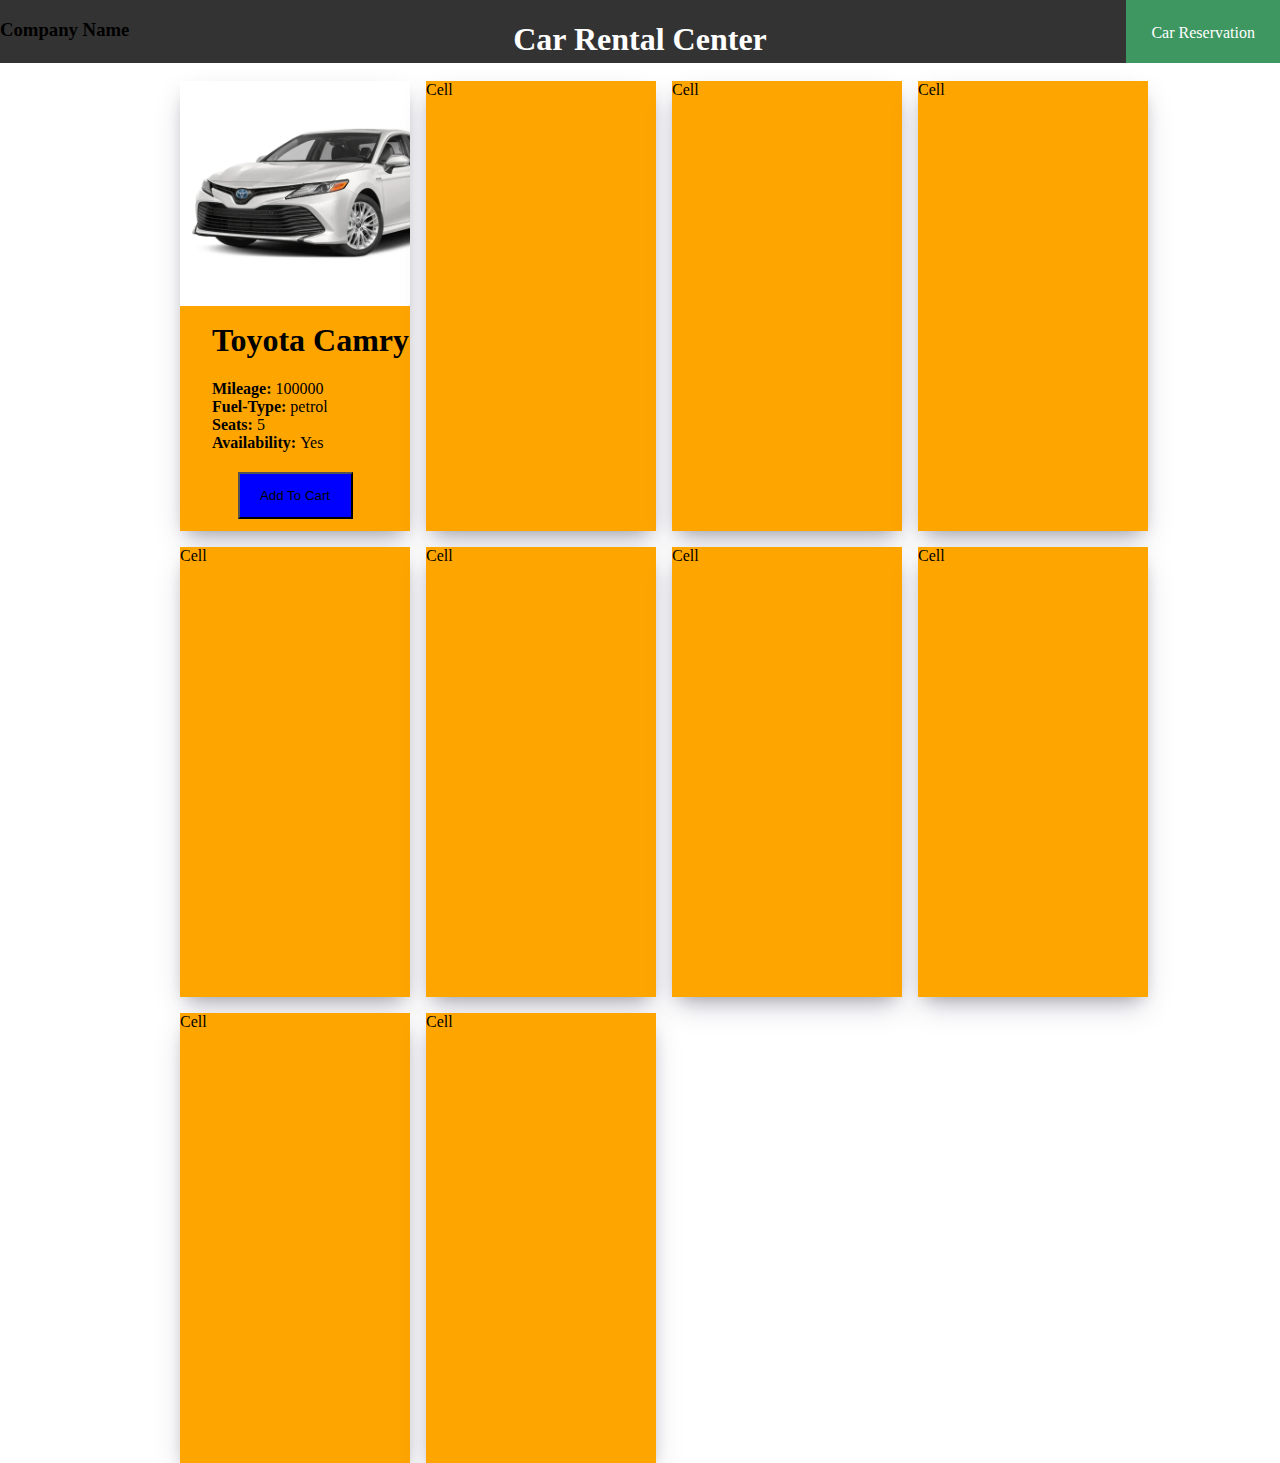
==== index.html @ b1a55880 "Added encapsulation and reservation link" ====
<!DOCTYPE html>
<html lang="en">
    <head>
        <meta charset="utf-8">
        <title>Jaiden Chicote - Online Car Rental System</title>

        <link rel="stylesheet" href="css/custom.css">
    </head>
    <body>
        <script src="js/vehicle_list_loader.js"></script>

        <!-- Runs Preliminary tasks first -->
        <script>
            // Lodas the cell data from JSOn file and renders with cell loader
            JSONData.loadJSONData(GridCellLoader);
        </script>

        <!-- Navigation Bar -->
        <div class="nav-bar sticky">
            <h3> Company Name </h3>
            <h1 class="center-nav-label nav-element"> Car Rental Center </h1>
            <div class="right-nav-element">
                <a class="car-reservation nav-element" href="html/reservation.html"> Car Reservation </a>
            </div>
        </div>

        <!-- Car Display Grid -->
        <div class="main-content-container">
            <div class="grid-car-container">
                <div id="camry" class="grid-car-cell">
                    <div class="image-product-section">
                        <img class="vehicle-image" src="images/Camry.jpg">
                    </div>
                    <div class="vehicle-details-section" >
                        <h1 id="vehicleTitle" class="vehicle-title"> Title </h1>
                        <span style="display: block;">
                            <p class="vehicle-info-detail"><b>Mileage:</b></p>
                            <p id="vehicleMileage" class="vehicle-info-detail">Mileage:</p>
                        </span>
                        <span style="display: block;">
                            <p class="vehicle-info-detail"><b>Fuel-Type:</b></p>
                            <p id="vehicleFuel" class="vehicle-info-detail">Fuel-Type:</p>
                        </span>
                        <span style="display: block;">
                            <p class="vehicle-info-detail"><b>Seats:</b></p>
                            <p id="vehicleSeats" class="vehicle-info-detail">Seats:</p>
                        </span>
                        <span style="display: block;">
                            <p class="vehicle-info-detail"><b>Availability:</b></p>
                            <p id="vehicleAvailability" class="vehicle-info-detail">Availability:</p>
                        </span>
                    </div>
                    <div class="button-add-section">
                        <button class="add-to-cart-btn" type="button" onclick="checkAvailableForReservation(1);">Add To Cart</button>
                    </div>
                </div>
                <div class="grid-car-cell">Cell</div>
                <div class="grid-car-cell">Cell</div>
                <div class="grid-car-cell">Cell</div>
                <div class="grid-car-cell">Cell</div>
                <div class="grid-car-cell">Cell</div>
                <div class="grid-car-cell">Cell</div>
                <div class="grid-car-cell">Cell</div>
                <div class="grid-car-cell">Cell</div>
                <div class="grid-car-cell">Cell</div>
            </div>
        </div>

        <script src="js/vehicle_cell_interaction.js"></script>
    </body>
</html>
---- css/custom.css ----
body {
    margin: 0;
}

.sticky {
    position: fixed;
    top: 0;
}

.nav-bar {
    background-color: #333;
    overflow: hidden;
    height: 7vh;
    width: 100%;
    padding: 0;
    margin: 0;
    z-index: 1;
    display: grid;
    grid-template-columns: 20% 60% 20%;
}

.nav-element {
}

.test {
    text-align: right;
    height: 100%;
    width: 100%;
}

.car-reservation {
    float: right;
    color: white;
    background: #3E9761;
    height: 100%;
    width: 60%;
    text-align: center;
    padding-top: 1.5rem;
    text-decoration: none;
}

.car-reservation:hover {
    background: #00F05E;
}

.center-nav-label {
    color: white;
    text-align: center;
}

/* Tabular Display Grid */

.main-content-container {
    margin-top: 9vh;
    margin-left: 20vh;
    margin-right: 20vh;
}

.grid-car-container {
    display: grid;
    grid-template-columns: repeat(4, 25%);
    grid-template-rows: repeat(3, 50vh);
    grid-row-gap: 1rem;
    grid-column-gap: 1rem;
}

.grid-car-cell {
    background: orange;
    display: grid;
    grid-template-rows: 50% 35% 15%;
    box-shadow: rgba(50, 50, 93, 0.25) 0px 13px 27px -5px, rgba(0, 0, 0, 0.3) 0px 8px 16px -8px;
}

.image-product-section {
    background: white;
    overflow: hidden;
    text-align: center;
}

.vehicle-details-section {
    margin-left: 2rem;
}

.button-add-section {
    text-align: center;
    object-fit: fill;
}

.vehicle-image {
    height: 100%;
}

.add-to-cart-btn {
    background: blue;
    width: 50%;
    height: 70%;
    margin-top: 0.5rem;
}

/* Cell Information */
.vehicle-title {
    margin-top: 1rem;
}

.vehicle-info-detail {
    margin-top: 0;
    margin-bottom: 0;
    display: inline-block;
}
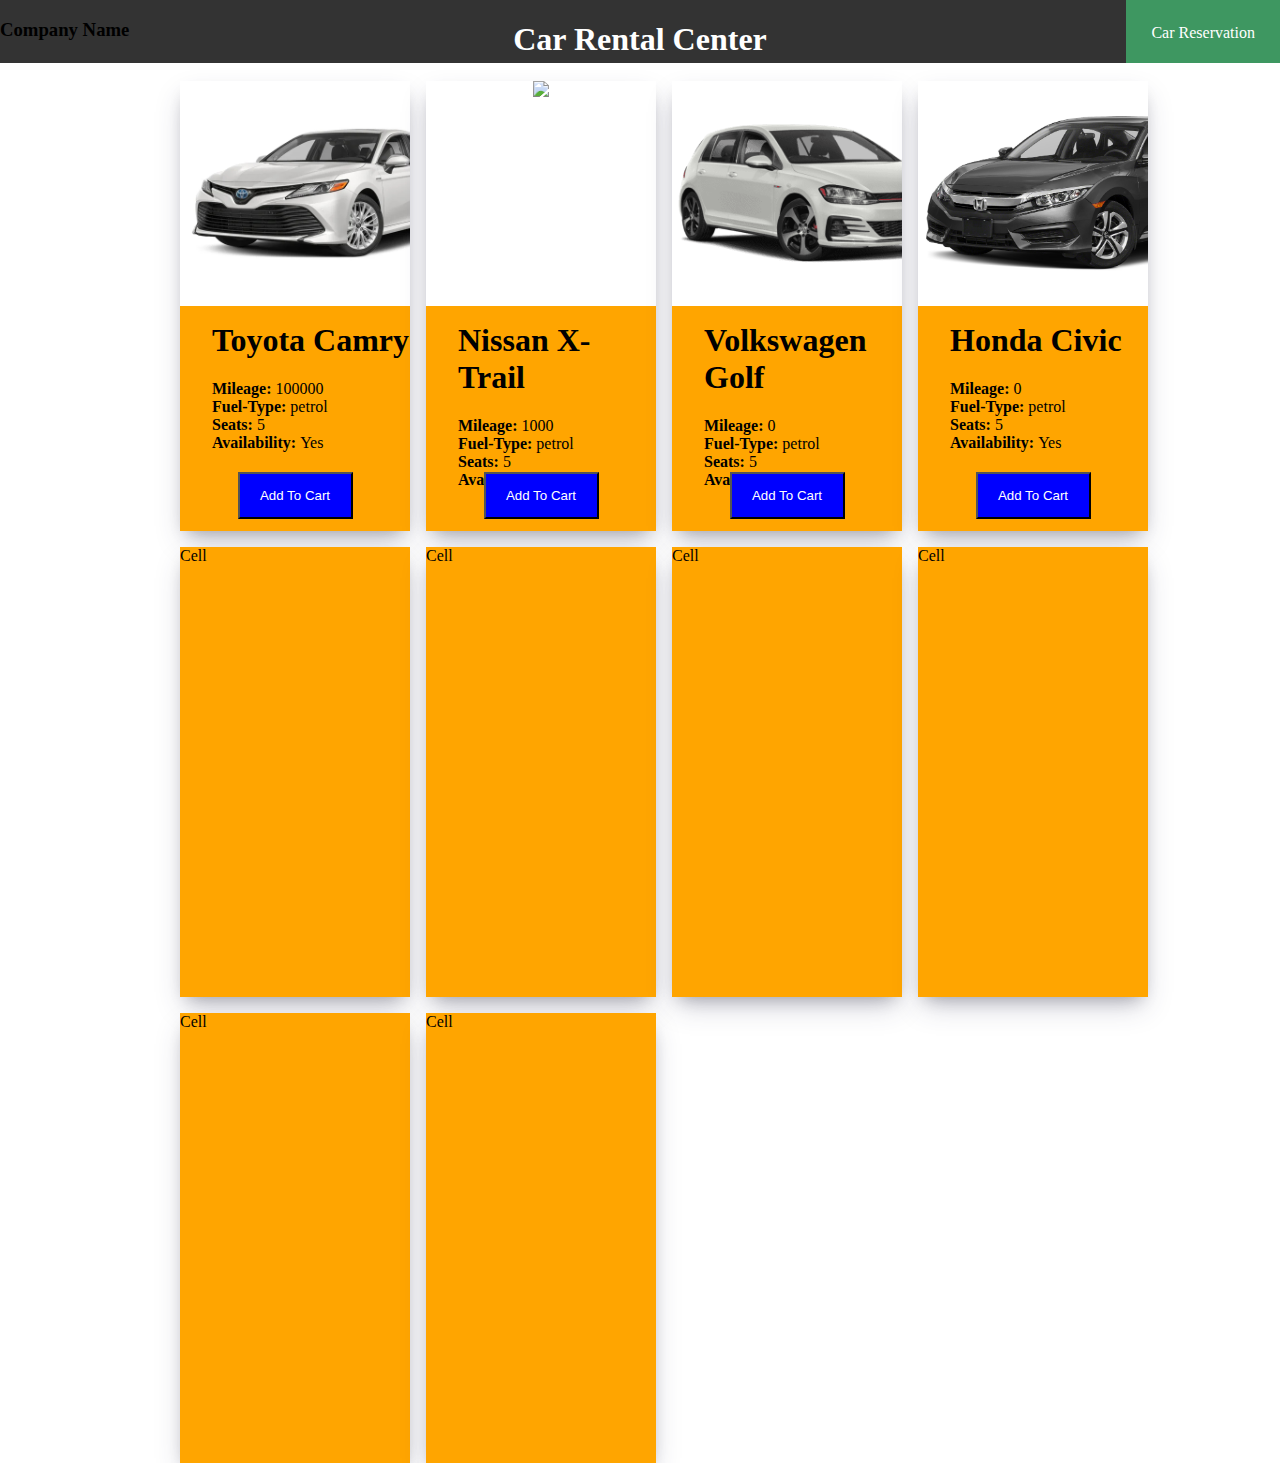
==== commit 92fcd857: "Completed base reservation cell and included delete func" ====
--- a/index.html
+++ b/index.html
@@ -20,14 +20,14 @@
             <h3> Company Name </h3>
             <h1 class="center-nav-label nav-element"> Car Rental Center </h1>
             <div class="right-nav-element">
-                <a class="car-reservation nav-element" href="html/reservation.html"> Car Reservation </a>
+                <a class="car-reservation nav-element" href="html/reservation.html" onclick="storeDataInSessionStorage()"> Car Reservation </a>
             </div>
         </div>
 
         <!-- Car Display Grid -->
         <div class="main-content-container">
             <div class="grid-car-container">
-                <div id="camry" class="grid-car-cell">
+                <div id="Camry" class="grid-car-cell">
                     <div class="image-product-section">
                         <img class="vehicle-image" src="images/Camry.jpg">
                     </div>
@@ -51,12 +51,90 @@
                         </span>
                     </div>
                     <div class="button-add-section">
-                        <button class="add-to-cart-btn" type="button" onclick="checkAvailableForReservation(1);">Add To Cart</button>
+                        <button class="add-to-cart-btn" type="button" onclick="reserveVehicleForRegistration(1);">Add To Cart</button>
                     </div>
                 </div>
-                <div class="grid-car-cell">Cell</div>
-                <div class="grid-car-cell">Cell</div>
-                <div class="grid-car-cell">Cell</div>
+                <div id="X-Trail" class="grid-car-cell">
+                    <div class="image-product-section">
+                        <img class="vehicle-image" src="images/X-Trail.jpg">
+                    </div>
+                    <div class="vehicle-details-section" >
+                        <h1 id="vehicleTitle" class="vehicle-title"> Title </h1>
+                        <span style="display: block;">
+                            <p class="vehicle-info-detail"><b>Mileage:</b></p>
+                            <p id="vehicleMileage" class="vehicle-info-detail">Mileage:</p>
+                        </span>
+                        <span style="display: block;">
+                            <p class="vehicle-info-detail"><b>Fuel-Type:</b></p>
+                            <p id="vehicleFuel" class="vehicle-info-detail">Fuel-Type:</p>
+                        </span>
+                        <span style="display: block;">
+                            <p class="vehicle-info-detail"><b>Seats:</b></p>
+                            <p id="vehicleSeats" class="vehicle-info-detail">Seats:</p>
+                        </span>
+                        <span style="display: block;">
+                            <p class="vehicle-info-detail"><b>Availability:</b></p>
+                            <p id="vehicleAvailability" class="vehicle-info-detail">Availability:</p>
+                        </span>
+                    </div>
+                    <div class="button-add-section">
+                        <button class="add-to-cart-btn" type="button" onclick="reserveVehicleForRegistration(2);">Add To Cart</button>
+                    </div>
+                </div>
+                <div id="Golf" class="grid-car-cell">
+                    <div class="image-product-section">
+                        <img class="vehicle-image" src="images/Golf.jpg">
+                    </div>
+                    <div class="vehicle-details-section" >
+                        <h1 id="vehicleTitle" class="vehicle-title"> Title </h1>
+                        <span style="display: block;">
+                            <p class="vehicle-info-detail"><b>Mileage:</b></p>
+                            <p id="vehicleMileage" class="vehicle-info-detail">Mileage:</p>
+                        </span>
+                        <span style="display: block;">
+                            <p class="vehicle-info-detail"><b>Fuel-Type:</b></p>
+                            <p id="vehicleFuel" class="vehicle-info-detail">Fuel-Type:</p>
+                        </span>
+                        <span style="display: block;">
+                            <p class="vehicle-info-detail"><b>Seats:</b></p>
+                            <p id="vehicleSeats" class="vehicle-info-detail">Seats:</p>
+                        </span>
+                        <span style="display: block;">
+                            <p class="vehicle-info-detail"><b>Availability:</b></p>
+                            <p id="vehicleAvailability" class="vehicle-info-detail">Availability:</p>
+                        </span>
+                    </div>
+                    <div class="button-add-section">
+                        <button class="add-to-cart-btn" type="button" onclick="reserveVehicleForRegistration(3);">Add To Cart</button>
+                    </div>
+                </div>
+                <div id="Civic" class="grid-car-cell">
+                    <div class="image-product-section">
+                        <img class="vehicle-image" src="images/Civic.jpg">
+                    </div>
+                    <div class="vehicle-details-section" >
+                        <h1 id="vehicleTitle" class="vehicle-title"> Title </h1>
+                        <span style="display: block;">
+                            <p class="vehicle-info-detail"><b>Mileage:</b></p>
+                            <p id="vehicleMileage" class="vehicle-info-detail">Mileage:</p>
+                        </span>
+                        <span style="display: block;">
+                            <p class="vehicle-info-detail"><b>Fuel-Type:</b></p>
+                            <p id="vehicleFuel" class="vehicle-info-detail">Fuel-Type:</p>
+                        </span>
+                        <span style="display: block;">
+                            <p class="vehicle-info-detail"><b>Seats:</b></p>
+                            <p id="vehicleSeats" class="vehicle-info-detail">Seats:</p>
+                        </span>
+                        <span style="display: block;">
+                            <p class="vehicle-info-detail"><b>Availability:</b></p>
+                            <p id="vehicleAvailability" class="vehicle-info-detail">Availability:</p>
+                        </span>
+                    </div>
+                    <div class="button-add-section">
+                        <button class="add-to-cart-btn" type="button" onclick="reserveVehicleForRegistration(4);">Add To Cart</button>
+                    </div>
+                </div>
                 <div class="grid-car-cell">Cell</div>
                 <div class="grid-car-cell">Cell</div>
                 <div class="grid-car-cell">Cell</div>
@@ -67,5 +145,7 @@
         </div>
 
         <script src="js/vehicle_cell_interaction.js"></script>
+        <script src="js/vehicle_cart.js"></script>
+        <script src="js/web_session_storage.js"></script>
     </body>
 </html>
--- a/css/custom.css
+++ b/css/custom.css
@@ -23,7 +23,7 @@
 .nav-element {
 }
 
-.test {
+.right-nav-element {
     text-align: right;
     height: 100%;
     width: 100%;
@@ -93,6 +93,7 @@
 
 .add-to-cart-btn {
     background: blue;
+    color: white;
     width: 50%;
     height: 70%;
     margin-top: 0.5rem;
@@ -108,3 +109,50 @@
     margin-bottom: 0;
     display: inline-block;
 }
+
+/* Reservation Information CSS */
+.reservation-list {
+    display: grid;
+    grid-template-rows: repeat(auto, 20%);
+    list-style-type: none;
+}
+
+.reservation-list-cell {
+    display: grid;
+    grid-template-columns: 25% 25% 15% 15% 20%;
+    text-align: center;
+    background: beige;
+    text-decoration: none;
+    overflow: hidden;
+}
+
+.reservation-thumbnail {
+    width: 150px;
+    height: 100%;
+    margin-left: auto;
+    margin-right: auto;
+}
+
+.reservation-input-field {
+    width: 70%;
+    height: 30%;
+    margin-left: auto;
+    margin-right: auto;
+    text-align: center;
+}
+
+.reservation-delete-action {
+    background: blue;
+    color: white;
+    width: 80%;
+    height: 30%;
+    margin-left: auto;
+    margin-right: auto;
+}
+
+.reservation-submit {
+    background: blue;
+    color: white;
+    height: 2rem;
+    float: right;
+}
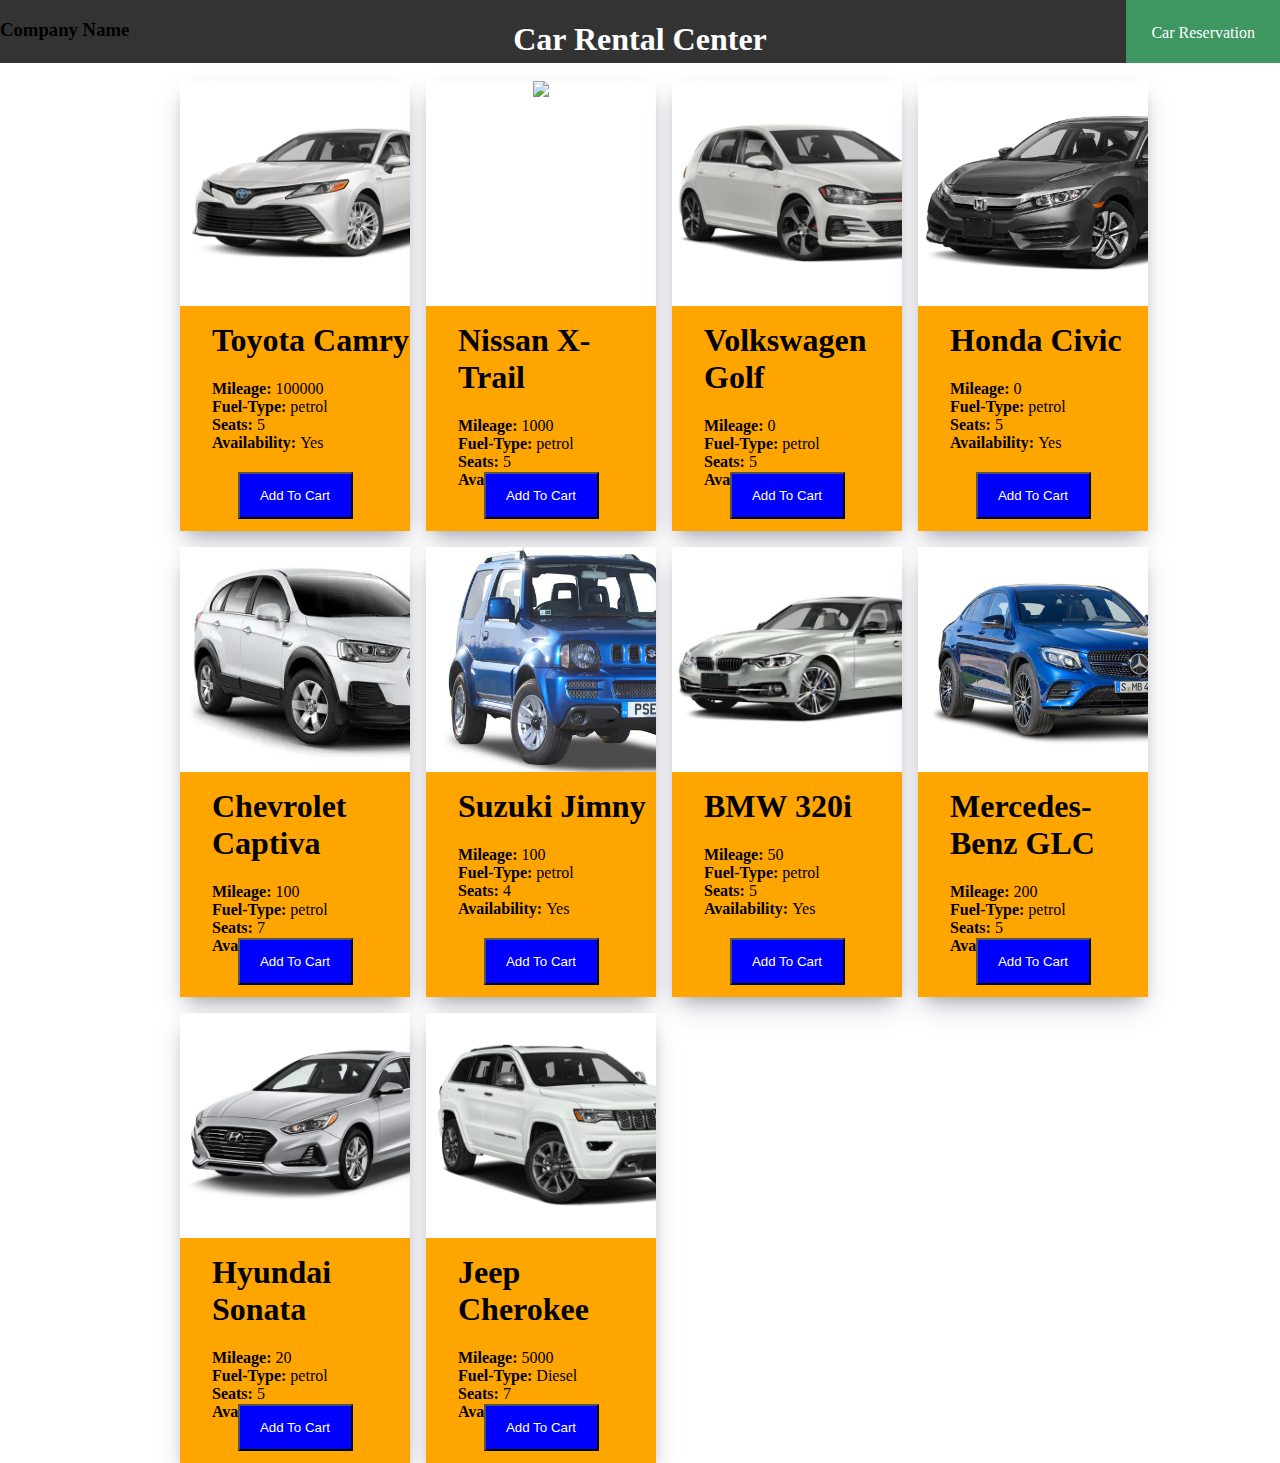
==== commit 7697cb05: "Added all vehicles to the index.html" ====
--- a/index.html
+++ b/index.html
@@ -7,12 +7,20 @@
         <link rel="stylesheet" href="css/custom.css">
     </head>
     <body>
+        <script src="js/vehicle_cell_interaction.js"></script>
+        <script src="js/vehicle_cart.js"></script>
         <script src="js/vehicle_list_loader.js"></script>
+        <script src="js/web_session_storage.js"></script>
 
         <!-- Runs Preliminary tasks first -->
         <script>
             // Lodas the cell data from JSOn file and renders with cell loader
             JSONData.loadJSONData(GridCellLoader);
+
+            // Initialise Objects
+
+
+            retriveDataInSessionStorage();
         </script>
 
         <!-- Navigation Bar -->
@@ -20,7 +28,7 @@
             <h3> Company Name </h3>
             <h1 class="center-nav-label nav-element"> Car Rental Center </h1>
             <div class="right-nav-element">
-                <a class="car-reservation nav-element" href="html/reservation.html" onclick="storeDataInSessionStorage()"> Car Reservation </a>
+                <a class="car-reservation nav-element" onclick="openReservationPage()"> Car Reservation </a>
             </div>
         </div>
 
@@ -135,17 +143,169 @@
                         <button class="add-to-cart-btn" type="button" onclick="reserveVehicleForRegistration(4);">Add To Cart</button>
                     </div>
                 </div>
-                <div class="grid-car-cell">Cell</div>
-                <div class="grid-car-cell">Cell</div>
-                <div class="grid-car-cell">Cell</div>
-                <div class="grid-car-cell">Cell</div>
-                <div class="grid-car-cell">Cell</div>
-                <div class="grid-car-cell">Cell</div>
+                <div id="Captiva" class="grid-car-cell">
+                    <div class="image-product-section">
+                        <img class="vehicle-image" src="images/Captiva.jpg">
+                    </div>
+                    <div class="vehicle-details-section" >
+                        <h1 id="vehicleTitle" class="vehicle-title"> Title </h1>
+                        <span style="display: block;">
+                            <p class="vehicle-info-detail"><b>Mileage:</b></p>
+                            <p id="vehicleMileage" class="vehicle-info-detail">Mileage:</p>
+                        </span>
+                        <span style="display: block;">
+                            <p class="vehicle-info-detail"><b>Fuel-Type:</b></p>
+                            <p id="vehicleFuel" class="vehicle-info-detail">Fuel-Type:</p>
+                        </span>
+                        <span style="display: block;">
+                            <p class="vehicle-info-detail"><b>Seats:</b></p>
+                            <p id="vehicleSeats" class="vehicle-info-detail">Seats:</p>
+                        </span>
+                        <span style="display: block;">
+                            <p class="vehicle-info-detail"><b>Availability:</b></p>
+                            <p id="vehicleAvailability" class="vehicle-info-detail">Availability:</p>
+                        </span>
+                    </div>
+                    <div class="button-add-section">
+                        <button class="add-to-cart-btn" type="button" onclick="reserveVehicleForRegistration(4);">Add To Cart</button>
+                    </div>
+                </div>
+                <div id="Jimny" class="grid-car-cell">
+                    <div class="image-product-section">
+                        <img class="vehicle-image" src="images/Jimny.jpg">
+                    </div>
+                    <div class="vehicle-details-section" >
+                        <h1 id="vehicleTitle" class="vehicle-title"> Title </h1>
+                        <span style="display: block;">
+                            <p class="vehicle-info-detail"><b>Mileage:</b></p>
+                            <p id="vehicleMileage" class="vehicle-info-detail">Mileage:</p>
+                        </span>
+                        <span style="display: block;">
+                            <p class="vehicle-info-detail"><b>Fuel-Type:</b></p>
+                            <p id="vehicleFuel" class="vehicle-info-detail">Fuel-Type:</p>
+                        </span>
+                        <span style="display: block;">
+                            <p class="vehicle-info-detail"><b>Seats:</b></p>
+                            <p id="vehicleSeats" class="vehicle-info-detail">Seats:</p>
+                        </span>
+                        <span style="display: block;">
+                            <p class="vehicle-info-detail"><b>Availability:</b></p>
+                            <p id="vehicleAvailability" class="vehicle-info-detail">Availability:</p>
+                        </span>
+                    </div>
+                    <div class="button-add-section">
+                        <button class="add-to-cart-btn" type="button" onclick="reserveVehicleForRegistration(4);">Add To Cart</button>
+                    </div>
+                </div>
+                <div id="320i" class="grid-car-cell">
+                    <div class="image-product-section">
+                        <img class="vehicle-image" src="images/320i.jpg">
+                    </div>
+                    <div class="vehicle-details-section" >
+                        <h1 id="vehicleTitle" class="vehicle-title"> Title </h1>
+                        <span style="display: block;">
+                            <p class="vehicle-info-detail"><b>Mileage:</b></p>
+                            <p id="vehicleMileage" class="vehicle-info-detail">Mileage:</p>
+                        </span>
+                        <span style="display: block;">
+                            <p class="vehicle-info-detail"><b>Fuel-Type:</b></p>
+                            <p id="vehicleFuel" class="vehicle-info-detail">Fuel-Type:</p>
+                        </span>
+                        <span style="display: block;">
+                            <p class="vehicle-info-detail"><b>Seats:</b></p>
+                            <p id="vehicleSeats" class="vehicle-info-detail">Seats:</p>
+                        </span>
+                        <span style="display: block;">
+                            <p class="vehicle-info-detail"><b>Availability:</b></p>
+                            <p id="vehicleAvailability" class="vehicle-info-detail">Availability:</p>
+                        </span>
+                    </div>
+                    <div class="button-add-section">
+                        <button class="add-to-cart-btn" type="button" onclick="reserveVehicleForRegistration(4);">Add To Cart</button>
+                    </div>
+                </div>
+                <div id="GLC" class="grid-car-cell">
+                    <div class="image-product-section">
+                        <img class="vehicle-image" src="images/GLC.jpg">
+                    </div>
+                    <div class="vehicle-details-section" >
+                        <h1 id="vehicleTitle" class="vehicle-title"> Title </h1>
+                        <span style="display: block;">
+                            <p class="vehicle-info-detail"><b>Mileage:</b></p>
+                            <p id="vehicleMileage" class="vehicle-info-detail">Mileage:</p>
+                        </span>
+                        <span style="display: block;">
+                            <p class="vehicle-info-detail"><b>Fuel-Type:</b></p>
+                            <p id="vehicleFuel" class="vehicle-info-detail">Fuel-Type:</p>
+                        </span>
+                        <span style="display: block;">
+                            <p class="vehicle-info-detail"><b>Seats:</b></p>
+                            <p id="vehicleSeats" class="vehicle-info-detail">Seats:</p>
+                        </span>
+                        <span style="display: block;">
+                            <p class="vehicle-info-detail"><b>Availability:</b></p>
+                            <p id="vehicleAvailability" class="vehicle-info-detail">Availability:</p>
+                        </span>
+                    </div>
+                    <div class="button-add-section">
+                        <button class="add-to-cart-btn" type="button" onclick="reserveVehicleForRegistration(4);">Add To Cart</button>
+                    </div>
+                </div>
+                <div id="Sonata" class="grid-car-cell">
+                    <div class="image-product-section">
+                        <img class="vehicle-image" src="images/Sonata.jpg">
+                    </div>
+                    <div class="vehicle-details-section" >
+                        <h1 id="vehicleTitle" class="vehicle-title"> Title </h1>
+                        <span style="display: block;">
+                            <p class="vehicle-info-detail"><b>Mileage:</b></p>
+                            <p id="vehicleMileage" class="vehicle-info-detail">Mileage:</p>
+                        </span>
+                        <span style="display: block;">
+                            <p class="vehicle-info-detail"><b>Fuel-Type:</b></p>
+                            <p id="vehicleFuel" class="vehicle-info-detail">Fuel-Type:</p>
+                        </span>
+                        <span style="display: block;">
+                            <p class="vehicle-info-detail"><b>Seats:</b></p>
+                            <p id="vehicleSeats" class="vehicle-info-detail">Seats:</p>
+                        </span>
+                        <span style="display: block;">
+                            <p class="vehicle-info-detail"><b>Availability:</b></p>
+                            <p id="vehicleAvailability" class="vehicle-info-detail">Availability:</p>
+                        </span>
+                    </div>
+                    <div class="button-add-section">
+                        <button class="add-to-cart-btn" type="button" onclick="reserveVehicleForRegistration(4);">Add To Cart</button>
+                    </div>
+                </div>
+                <div id="Cherokee" class="grid-car-cell">
+                    <div class="image-product-section">
+                        <img class="vehicle-image" src="images/Cherokee.jpg">
+                    </div>
+                    <div class="vehicle-details-section" >
+                        <h1 id="vehicleTitle" class="vehicle-title"> Title </h1>
+                        <span style="display: block;">
+                            <p class="vehicle-info-detail"><b>Mileage:</b></p>
+                            <p id="vehicleMileage" class="vehicle-info-detail">Mileage:</p>
+                        </span>
+                        <span style="display: block;">
+                            <p class="vehicle-info-detail"><b>Fuel-Type:</b></p>
+                            <p id="vehicleFuel" class="vehicle-info-detail">Fuel-Type:</p>
+                        </span>
+                        <span style="display: block;">
+                            <p class="vehicle-info-detail"><b>Seats:</b></p>
+                            <p id="vehicleSeats" class="vehicle-info-detail">Seats:</p>
+                        </span>
+                        <span style="display: block;">
+                            <p class="vehicle-info-detail"><b>Availability:</b></p>
+                            <p id="vehicleAvailability" class="vehicle-info-detail">Availability:</p>
+                        </span>
+                    </div>
+                    <div class="button-add-section">
+                        <button class="add-to-cart-btn" type="button" onclick="reserveVehicleForRegistration(4);">Add To Cart</button>
+                    </div>
+                </div>
             </div>
         </div>
-
-        <script src="js/vehicle_cell_interaction.js"></script>
-        <script src="js/vehicle_cart.js"></script>
-        <script src="js/web_session_storage.js"></script>
     </body>
 </html>
--- a/css/custom.css
+++ b/css/custom.css
@@ -156,3 +156,74 @@
     height: 2rem;
     float: right;
 }
+
+/* Checkout CSS */
+.order-summary-content {
+    background: grey;
+    display: grid;
+    grid-template-rows: 30% 70%;
+}
+
+.order-summary-label-layout {
+    display: grid;
+    grid-template-columns: 50% 50%;
+}
+
+.order-content-list {
+    display: grid;
+    grid-template-rows: repeat(auto, 20%);
+    list-style-type: none;
+    padding: 0;
+}
+
+.order-list-header {
+    text-align: center;
+}
+
+.order-list-label {
+    text-align: center;
+}
+
+.order-content-list-cell {
+    display: grid;
+    grid-template-columns: 25% 25% 25% 25%;
+    background: beige;
+}
+
+.finance-section-content {
+    width: 100%;
+    text-align: right;
+    background: grey;
+}
+
+.payment-label {
+    display: inline-block;
+}
+
+.submission-section {
+    margin-top: 2rem;
+    margin-bottom: 2rem;
+    width: 100%;
+    text-align: right;
+    height: 4rem;
+}
+
+.submit-button {
+    background: blue;
+    color: white;
+    width: 20%;
+    height: 3rem;
+}
+
+.footer {
+    height: 3rem;
+}
+
+.end-content {
+    display: block;
+    left: 50%;
+    top: 50%;
+    transform: translate(-50%, -50%);
+    position: fixed;
+    text-align: center;
+}
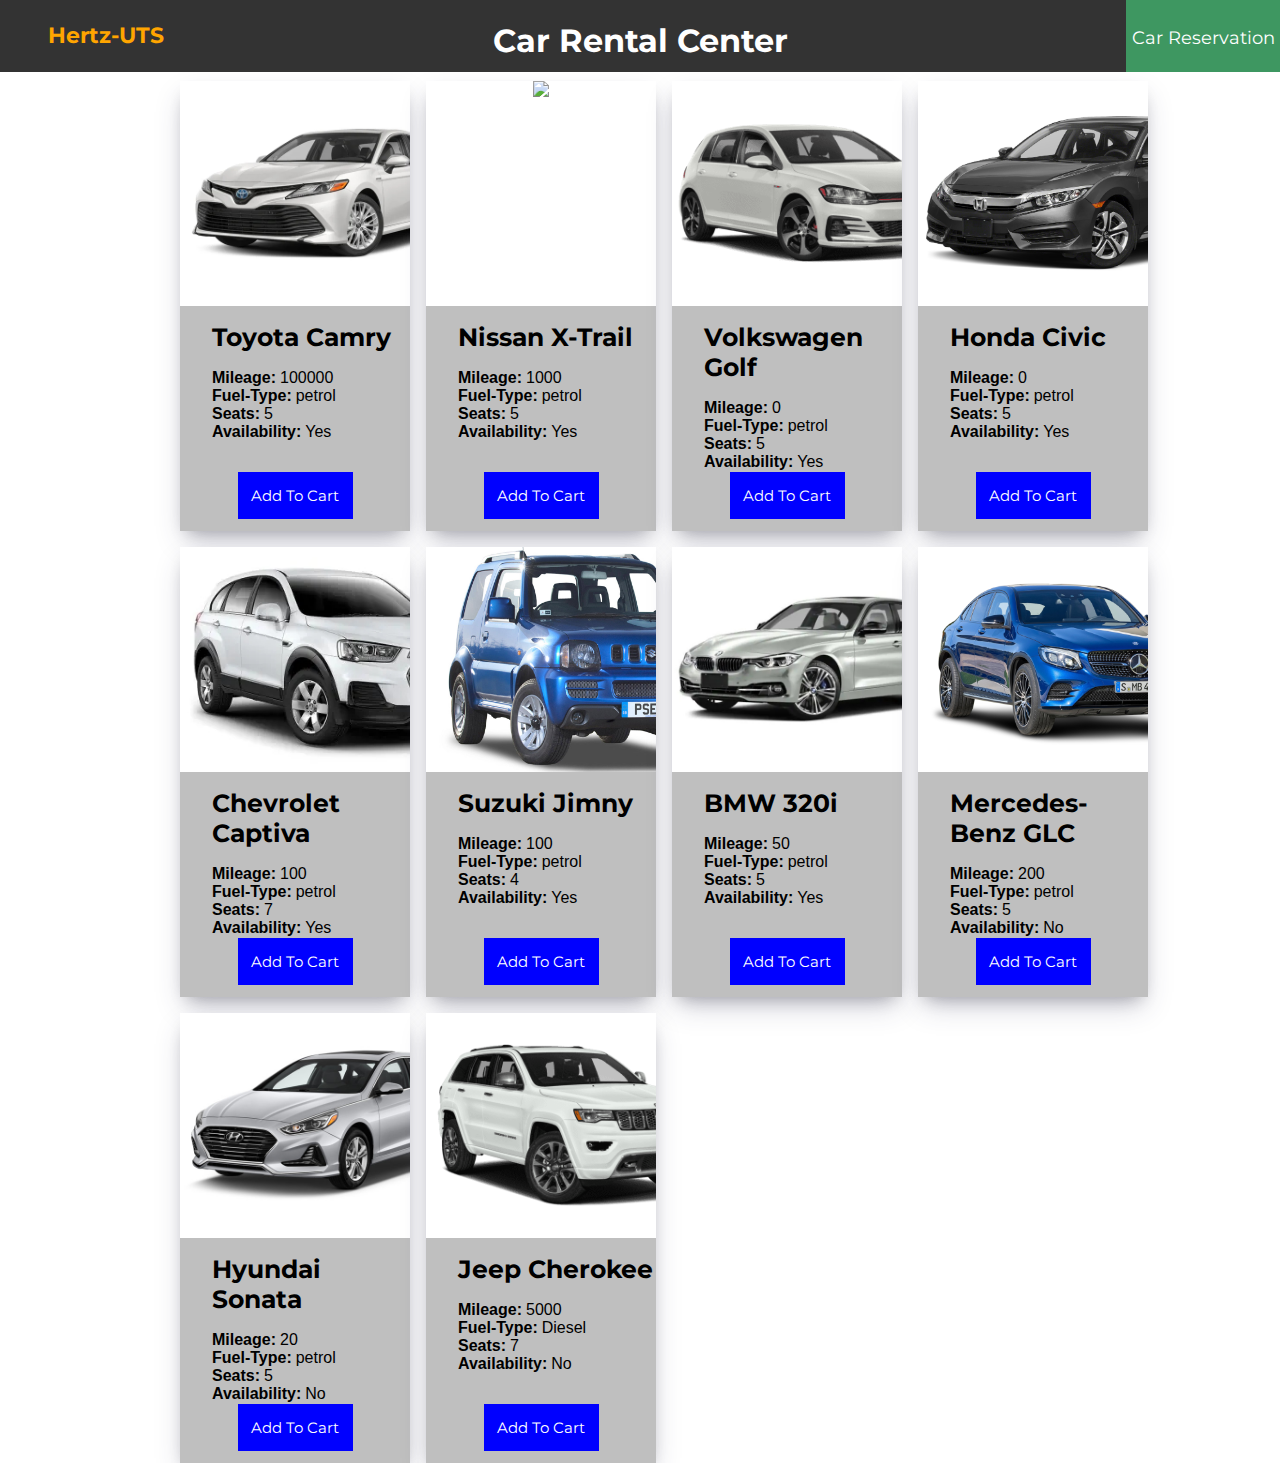
==== commit cfc560ab: "Update on styling on pages" ====
--- a/index.html
+++ b/index.html
@@ -4,6 +4,7 @@
         <meta charset="utf-8">
         <title>Jaiden Chicote - Online Car Rental System</title>
 
+        <link href='https://fonts.googleapis.com/css?family=Montserrat' rel='stylesheet'>
         <link rel="stylesheet" href="css/custom.css">
     </head>
     <body>
@@ -25,7 +26,7 @@
 
         <!-- Navigation Bar -->
         <div class="nav-bar sticky">
-            <h3> Company Name </h3>
+            <h3 class="company-logo"> Hertz-UTS </h3>
             <h1 class="center-nav-label nav-element"> Car Rental Center </h1>
             <div class="right-nav-element">
                 <a class="car-reservation nav-element" onclick="openReservationPage()"> Car Reservation </a>
@@ -167,7 +168,7 @@
                         </span>
                     </div>
                     <div class="button-add-section">
-                        <button class="add-to-cart-btn" type="button" onclick="reserveVehicleForRegistration(4);">Add To Cart</button>
+                        <button class="add-to-cart-btn" type="button" onclick="reserveVehicleForRegistration(5);">Add To Cart</button>
                     </div>
                 </div>
                 <div id="Jimny" class="grid-car-cell">
@@ -194,7 +195,7 @@
                         </span>
                     </div>
                     <div class="button-add-section">
-                        <button class="add-to-cart-btn" type="button" onclick="reserveVehicleForRegistration(4);">Add To Cart</button>
+                        <button class="add-to-cart-btn" type="button" onclick="reserveVehicleForRegistration(6);">Add To Cart</button>
                     </div>
                 </div>
                 <div id="320i" class="grid-car-cell">
@@ -221,7 +222,7 @@
                         </span>
                     </div>
                     <div class="button-add-section">
-                        <button class="add-to-cart-btn" type="button" onclick="reserveVehicleForRegistration(4);">Add To Cart</button>
+                        <button class="add-to-cart-btn" type="button" onclick="reserveVehicleForRegistration(7);">Add To Cart</button>
                     </div>
                 </div>
                 <div id="GLC" class="grid-car-cell">
@@ -248,7 +249,7 @@
                         </span>
                     </div>
                     <div class="button-add-section">
-                        <button class="add-to-cart-btn" type="button" onclick="reserveVehicleForRegistration(4);">Add To Cart</button>
+                        <button class="add-to-cart-btn" type="button" onclick="reserveVehicleForRegistration(8);">Add To Cart</button>
                     </div>
                 </div>
                 <div id="Sonata" class="grid-car-cell">
@@ -275,7 +276,7 @@
                         </span>
                     </div>
                     <div class="button-add-section">
-                        <button class="add-to-cart-btn" type="button" onclick="reserveVehicleForRegistration(4);">Add To Cart</button>
+                        <button class="add-to-cart-btn" type="button" onclick="reserveVehicleForRegistration(9);">Add To Cart</button>
                     </div>
                 </div>
                 <div id="Cherokee" class="grid-car-cell">
@@ -302,7 +303,7 @@
                         </span>
                     </div>
                     <div class="button-add-section">
-                        <button class="add-to-cart-btn" type="button" onclick="reserveVehicleForRegistration(4);">Add To Cart</button>
+                        <button class="add-to-cart-btn" type="button" onclick="reserveVehicleForRegistration(10);">Add To Cart</button>
                     </div>
                 </div>
             </div>
--- a/css/custom.css
+++ b/css/custom.css
@@ -11,7 +11,7 @@
 .nav-bar {
     background-color: #333;
     overflow: hidden;
-    height: 7vh;
+    height: 8vh;
     width: 100%;
     padding: 0;
     margin: 0;
@@ -20,6 +20,15 @@
     grid-template-columns: 20% 60% 20%;
 }
 
+.bottom-sticky-bar {
+    bottom: 0;
+    width: 100%;
+    height: 8rem;
+    position: fixed;
+    overflow: hidden;
+    box-shadow: rgba(50, 50, 93, 0.25) 0px 13px 27px -5px, rgba(0, 0, 0, 0.3) 0px 8px 16px -8px;
+}
+
 .nav-element {
 }
 
@@ -35,9 +44,19 @@
     background: #3E9761;
     height: 100%;
     width: 60%;
-    text-align: center;
-    padding-top: 1.5rem;
+    border-style: none;
+    text-align: center;
+    padding-top: 1.7rem;
     text-decoration: none;
+    font-family: 'Montserrat' !important;
+    font-size: 18px;
+}
+
+.company-logo {
+    color: orange;
+    font-family: 'Montserrat' !important;
+    font-size: 22px;
+    margin-left: 3rem;
 }
 
 .car-reservation:hover {
@@ -47,8 +66,18 @@
 .center-nav-label {
     color: white;
     text-align: center;
-}
-
+    font-family: 'Montserrat' !important;
+}
+
+.page-headers {
+    margin-top: 8rem;
+    font-family: 'Montserrat' !important;
+}
+
+.page-subheader {
+    margin-top: 2rem;
+    font-family: 'Montserrat' !important;
+}
 /* Tabular Display Grid */
 
 .main-content-container {
@@ -66,7 +95,7 @@
 }
 
 .grid-car-cell {
-    background: orange;
+    background: #bfbfbf;
     display: grid;
     grid-template-rows: 50% 35% 15%;
     box-shadow: rgba(50, 50, 93, 0.25) 0px 13px 27px -5px, rgba(0, 0, 0, 0.3) 0px 8px 16px -8px;
@@ -96,24 +125,31 @@
     color: white;
     width: 50%;
     height: 70%;
+    border-style: none;
     margin-top: 0.5rem;
+    font-family: 'Montserrat';
+    font-size: 15px;
 }
 
 /* Cell Information */
 .vehicle-title {
     margin-top: 1rem;
+    font-family: 'Montserrat';
+    font-size: 25px;
 }
 
 .vehicle-info-detail {
     margin-top: 0;
     margin-bottom: 0;
     display: inline-block;
+    font-family: 'Helvetica', 'Arial', sans-serif;
 }
 
 /* Reservation Information CSS */
 .reservation-list {
     display: grid;
     grid-template-rows: repeat(auto, 20%);
+    grid-row-gap: 1rem;
     list-style-type: none;
 }
 
@@ -121,19 +157,28 @@
     display: grid;
     grid-template-columns: 25% 25% 15% 15% 20%;
     text-align: center;
-    background: beige;
+    background: white;
     text-decoration: none;
     overflow: hidden;
+    font-family: 'Helvetica', 'Arial', sans-serif;
+    box-shadow: rgba(50, 50, 93, 0.10) 0px 13px 27px -5px, rgba(0, 0, 0, 0.15) 0px 8px 16px -8px;
+}
+
+.reservation-header-labels {
+    font-family: 'Montserrat';
 }
 
 .reservation-thumbnail {
     width: 150px;
-    height: 100%;
     margin-left: auto;
     margin-right: auto;
+    margin-top: auto;
+    margin-bottom: auto;
 }
 
 .reservation-input-field {
+    border-style: none;
+    box-shadow: 0 4px 8px 0 rgba(0, 0, 0, 0.2);
     width: 70%;
     height: 30%;
     margin-left: auto;
@@ -142,26 +187,116 @@
 }
 
 .reservation-delete-action {
-    background: blue;
-    color: white;
-    width: 80%;
-    height: 30%;
+    border-style: none;
+    background: red;
+    color: white;
+    width: 60%;
+    height: 3rem;
     margin-left: auto;
     margin-right: auto;
+    font-family: 'Montserrat';
+    font-size: 15px;
+}
+
+.reservation-delete-action, .reservation-input-field, .reservation-list-cell > p {
+    margin-top: auto;
+    margin-bottom: auto;
 }
 
 .reservation-submit {
+    border-style: none;
     background: blue;
     color: white;
+    height: 4rem;
+    width: 15rem;
+    margin-top: 2rem;
+    margin-bottom: auto;
+    margin-right: 5rem;
+    font-family: 'Montserrat';
+    font-size: 14px;
+}
+
+/* Checkout CSS */
+.checkout-layout {
+    display: grid;
+    grid-template-columns: 60% 40%;
+    height: 70vh;
+}
+
+.checkout-details {
+    background: grey;
+}
+
+.checkout-summary {
+    position: relative;
+    background: grey;
+    height: 50%;
+}
+
+.checkout-details, .checkout-summary {
+    margin: 1rem;
+    font-family: 'Helvetica', 'Arial', sans-serif;
+}
+
+.checkout-table-format {
+    width: 80%;
+    height: 80%;
+    margin-right: 2rem;
+    margin-left: 2rem;
+    overflow: hidden;
+}
+
+.checkout-table-row {
+    margin-top: 1rem;
+    margin-bottom: 1rem;
+    margin-left: 3rem;
+}
+
+.checkout-cell-label {
+    padding-left: 1rem;
+}
+
+.checkout-text-input {
+    width: 100%;
     height: 2rem;
-    float: right;
-}
-
-/* Checkout CSS */
+    border: 0;
+    box-shadow: 0 4px 8px 0 rgba(0, 0, 0, 0.2);
+}
+
+.checkout-header {
+    font-family: 'Montserrat' !important;
+    font-size: 20px;
+    margin-top: 2rem;
+    margin-left: 2rem;
+}
+
+.checkout-actions {
+    display: grid;
+    grid-template-columns: 50% 50%;
+    position: absolute;
+    align-items: center;
+    width: 100%;
+    bottom: 2rem;
+}
+
+.checkout-buttons {
+    position: relative;
+    left: 8%;
+    width: 85%;
+    height: 3.5rem;
+    background: blue;
+    color: white;
+    font-family: 'Montserrat';
+    font-size: 14px;
+    box-shadow: 0 4px 8px 0 rgba(0, 0, 0, 0.2);
+}
+
+/* Order Summary CSS */
 .order-summary-content {
-    background: grey;
+    background: #f5f5f5;
     display: grid;
     grid-template-rows: 30% 70%;
+    box-shadow: rgba(50, 50, 93, 0.10) 0px 13px 27px -5px, rgba(0, 0, 0, 0.15) 0px 8px 16px -8px;
 }
 
 .order-summary-label-layout {
@@ -173,21 +308,41 @@
     display: grid;
     grid-template-rows: repeat(auto, 20%);
     list-style-type: none;
+    grid-row-gap: 1rem;
     padding: 0;
 }
 
 .order-list-header {
     text-align: center;
+    font-family: 'Montserrat';
+    font-size: 14px;
 }
 
 .order-list-label {
-    text-align: center;
+    font-family: 'Helvetica', 'Arial', sans-serif;
+    text-align: center;
+    font-family: 'Montserrat';
+    margin-top: auto;
+    margin-bottom: auto;
 }
 
 .order-content-list-cell {
     display: grid;
     grid-template-columns: 25% 25% 25% 25%;
-    background: beige;
+    background: white;
+    box-shadow: rgba(50, 50, 93, 0.10) 0px 13px 27px -5px, rgba(0, 0, 0, 0.15) 0px 8px 16px -8px;
+    height: 8rem;
+}
+
+.summary-table-format {
+    width: 80%;
+    height: 80%;
+    margin-top: 1rem;
+    margin-bottom: 1rem;
+    margin-right: 2rem;
+    margin-left: 2rem;
+    overflow: hidden;
+    font-family: 'Helvetica', 'Arial', sans-serif;
 }
 
 .finance-section-content {
@@ -211,8 +366,12 @@
 .submit-button {
     background: blue;
     color: white;
-    width: 20%;
+    width: 15%;
     height: 3rem;
+    margin-right: 4rem;
+    border-style: none;
+    font-family: 'Montserrat';
+    font-size: 15px;
 }
 
 .footer {
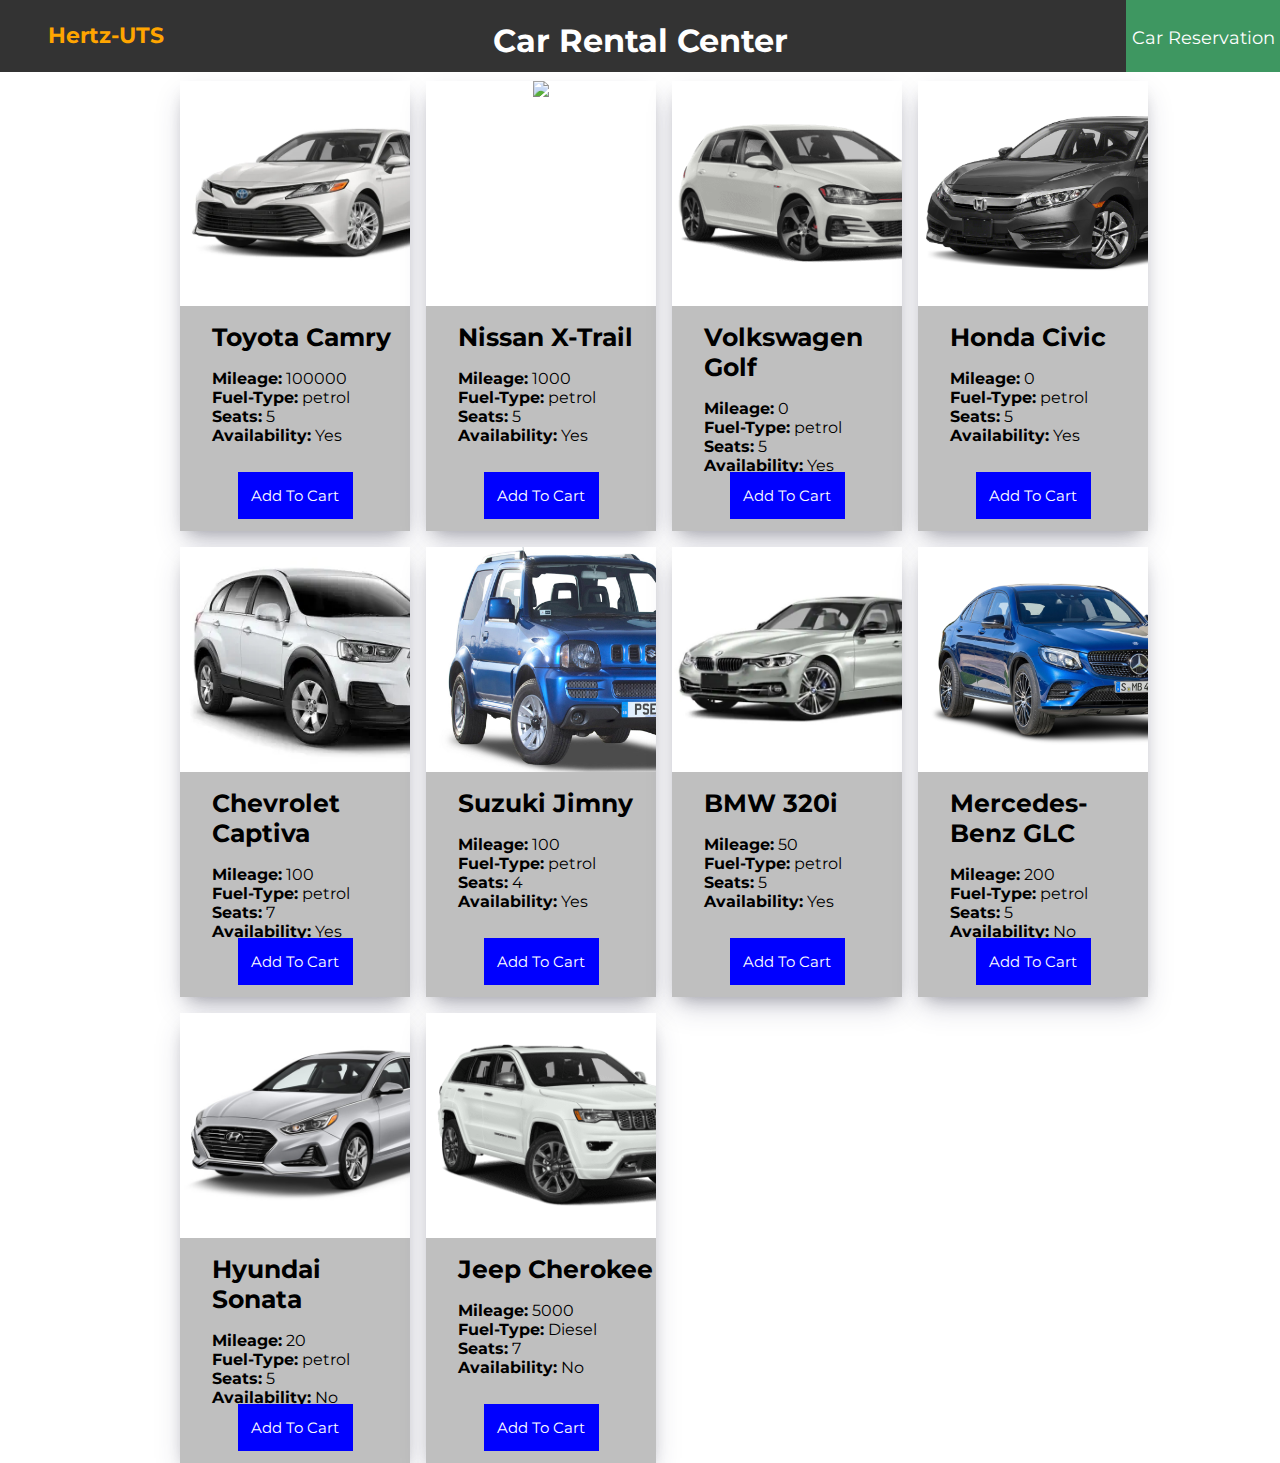
==== commit 868f6eb0: "Updated JSON values on car availability" ====
--- a/index.html
+++ b/index.html
@@ -13,23 +13,12 @@
         <script src="js/vehicle_list_loader.js"></script>
         <script src="js/web_session_storage.js"></script>
 
-        <!-- Runs Preliminary tasks first -->
-        <script>
-            // Lodas the cell data from JSOn file and renders with cell loader
-            JSONData.loadJSONData(GridCellLoader);
-
-            // Initialise Objects
-
-
-            retriveDataInSessionStorage();
-        </script>
-
         <!-- Navigation Bar -->
         <div class="nav-bar sticky">
             <h3 class="company-logo"> Hertz-UTS </h3>
             <h1 class="center-nav-label nav-element"> Car Rental Center </h1>
             <div class="right-nav-element">
-                <a class="car-reservation nav-element" onclick="openReservationPage()"> Car Reservation </a>
+                <a class="car-reservation nav-element" onclick="openReservationPage()">Car Reservation</a>
             </div>
         </div>
 
@@ -40,7 +29,7 @@
                     <div class="image-product-section">
                         <img class="vehicle-image" src="images/Camry.jpg">
                     </div>
-                    <div class="vehicle-details-section" >
+                    <div class="vehicle-details-section">
                         <h1 id="vehicleTitle" class="vehicle-title"> Title </h1>
                         <span style="display: block;">
                             <p class="vehicle-info-detail"><b>Mileage:</b></p>
@@ -308,5 +297,19 @@
                 </div>
             </div>
         </div>
+
+        <!-- Runs Preliminary tasks first -->
+        <script>
+            retriveDataInSessionStorage();
+            //JSONData.loadJSONData(GridCellLoader);
+            //GridCellLoader.loadVehicleGridItems(JSONData.getData());
+            // Lodas the cell data from JSOn file and renders with cell loader
+            if (JSONData.getData() == null) {
+                console.log("was null")
+                JSONData.loadJSONData(GridCellLoader);
+            } else {
+                GridCellLoader.loadVehicleGridItems(JSONData.getData());
+            }
+        </script>
     </body>
 </html>
--- a/css/custom.css
+++ b/css/custom.css
@@ -142,7 +142,7 @@
     margin-top: 0;
     margin-bottom: 0;
     display: inline-block;
-    font-family: 'Helvetica', 'Arial', sans-serif;
+    font-family: 'Montserrat';
 }
 
 /* Reservation Information CSS */
@@ -224,13 +224,15 @@
 }
 
 .checkout-details {
-    background: grey;
+    background: #f5f5f5;
+    box-shadow: 0 4px 8px 0 rgba(0, 0, 0, 0.2);
 }
 
 .checkout-summary {
     position: relative;
-    background: grey;
+    background: #f5f5f5;
     height: 50%;
+    box-shadow: 0 4px 8px 0 rgba(0, 0, 0, 0.2);
 }
 
 .checkout-details, .checkout-summary {
@@ -324,6 +326,13 @@
     font-family: 'Montserrat';
     margin-top: auto;
     margin-bottom: auto;
+}
+
+.order-header-list-cell {
+    display: grid;
+    grid-template-columns: 25% 25% 25% 25%;
+    background: #f5f5f5;
+    box-shadow: rgba(50, 50, 93, 0.10) 0px 13px 27px -5px, rgba(0, 0, 0, 0.15) 0px 8px 16px -8px;
 }
 
 .order-content-list-cell {
@@ -347,12 +356,21 @@
 
 .finance-section-content {
     width: 100%;
+    height: 7.5rem;
+    padding-top: 1rem;
     text-align: right;
-    background: grey;
+    background: #f5f5f5;
+    box-shadow: rgba(50, 50, 93, 0.10) 0px 13px 27px -5px, rgba(0, 0, 0, 0.15) 0px 8px 16px -8px;
+}
+
+.payment-label-section {
+    margin-right: 4rem;
 }
 
 .payment-label {
     display: inline-block;
+    font-family: 'Montserrat';
+    font-size: 15px;
 }
 
 .submission-section {
@@ -375,7 +393,7 @@
 }
 
 .footer {
-    height: 3rem;
+    height: 12rem;
 }
 
 .end-content {
@@ -386,3 +404,19 @@
     position: fixed;
     text-align: center;
 }
+
+.end-content-label {
+    font-family: 'Montserrat' !important;
+    font-size: 40px;
+    margin-left: 3rem;
+}
+
+.end-button {
+    width: 16rem;
+    border-style: none;
+    background: blue;
+    color: white;
+    font-family: 'Montserrat';
+    font-size: 20px;
+    box-shadow: rgba(50, 50, 93, 0.25) 0px 13px 27px -5px, rgba(0, 0, 0, 0.3) 0px 8px 16px -8px;
+}
